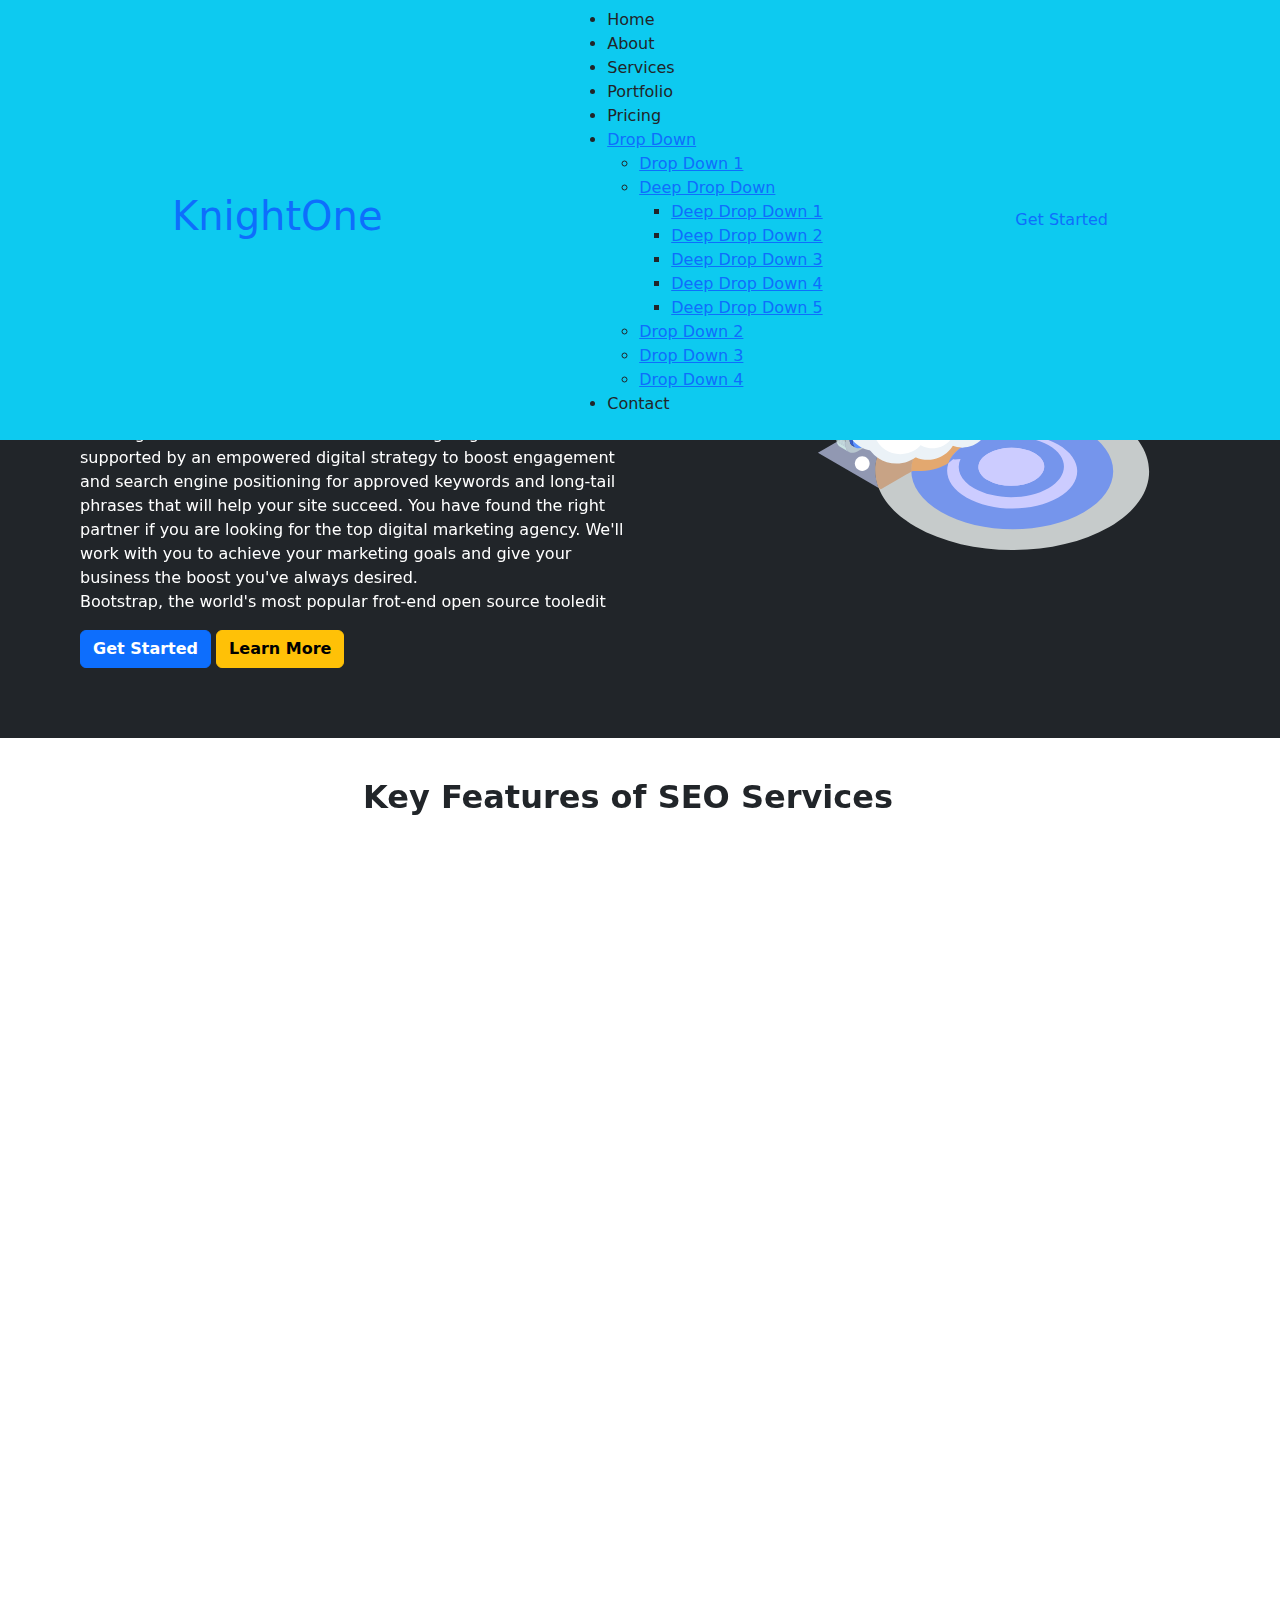
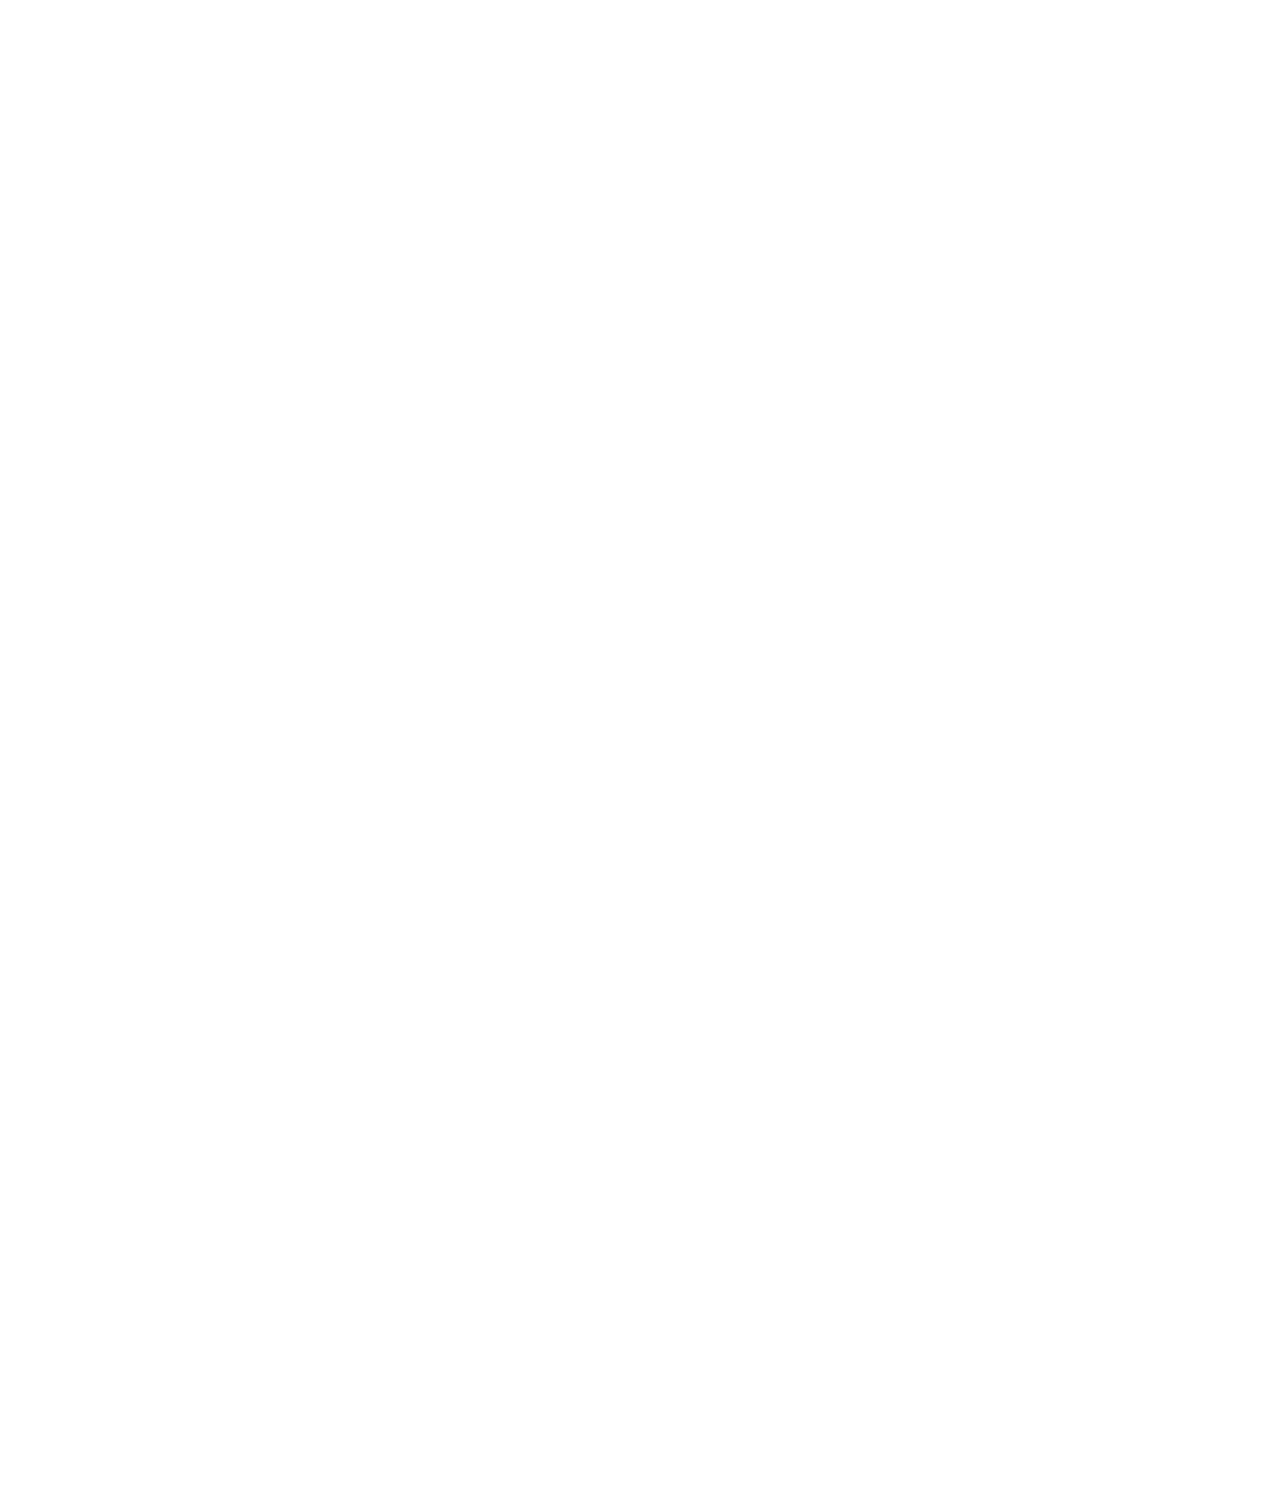
==== service.html @ 700dd072 "Add files via upload" ====
<!DOCTYPE html>
<html lang="en">
<head>
    <meta charset="UTF-8">
    <meta name="viewport" content="width=device-width, initial-scale=1.0">
    <title>Document</title>

      <!-- Favicons -->
  <!-- <link href="assets/img/favicon.png" rel="icon"> -->
  <!-- <link href="assets/img/apple-touch-icon.png" rel="apple-touch-icon"> -->

  <!-- Google Fonts -->
  <link href="https://fonts.googleapis.com/css?family=Open+Sans:300,300i,400,400i,600,600i,700,700i|Raleway:300,300i,400,400i,500,500i,600,600i,700,700i|Poppins:300,300i,400,400i,500,500i,600,600i,700,700i" rel="stylesheet">

  <!-- Vendor CSS Files -->
  <link href="assets/vendor/bootstrap/css/bootstrap.min.css" rel="stylesheet">
  <link href="assets/vendor/bootstrap-icons/bootstrap-icons.css" rel="stylesheet">
  <!-- <link href="assets/vendor/boxicons/css/boxicons.min.css" rel="stylesheet"> -->
  <!-- <link href="assets/vendor/glightbox/css/glightbox.min.css" rel="stylesheet"> -->
  <link href="assets/vendor/remixicon/remixicon.css" rel="stylesheet">
  <link href="assets/vendor/swiper/swiper-bundle.min.css" rel="stylesheet">

  <!-- Template Main CSS File -->
  <link href="assets/css/style.css" rel="stylesheet">

  <link rel="stylesheet" href="css/bootstrap.min.css">
  <link href="https://unpkg.com/aos@2.3.1/dist/aos.css" rel="stylesheet">
  <link rel="stylesheet" href="main.css">


  <script src="jquery.js"></script>
  <script src="https://cdn.lordicon.com/bhenfmcm.js"></script>
  <!-- <script src="https://unpkg.com/aos@2.3.1/dist/aos.js"></script> -->
 


</head>

<style>


/*--------------------------------------------------------------
# Features
--------------------------------------------------------------*/
.features .feature-box {
  padding: 24px 20px;
  box-shadow: 0px 0 30px rgba(1, 41, 112, 0.08);
  transition: 0.3s;
  height: 100%;
}

.features .feature-box h3 {
  font-size: 18px;
  color: #012970;
  font-weight: 700;
  margin: 0;
}

.features .feature-box i {
  line-height: 0;
  background: #ecf3ff;
  padding: 4px;
  margin-right: 10px;
  font-size: 24px;
  border-radius: 3px;
  transition: 0.3s;
}

.features .feature-box:hover i {
  background: #4154f1;
  color: #fff;
}

.features .feture-tabs {
  margin-top: 120px;
}

.features .feture-tabs h3 {
  color: #012970;
  font-weight: 700;
  font-size: 32px;
  margin-bottom: 10px;
}

@media (max-width: 768px) {
  .features .feture-tabs h3 {
    font-size: 28px;
  }
}

.features .feture-tabs .nav-pills {
  border-bottom: 1px solid #eee;
}

.features .feture-tabs .nav-link {
  background: none;
  text-transform: uppercase;
  font-size: 15px;
  font-weight: 600;
  color: #012970;
  padding: 12px 0;
  margin-right: 25px;
  margin-bottom: -2px;
  border-radius: 0;
}

.features .feture-tabs .nav-link.active {
  color: #4154f1;
  border-bottom: 3px solid #4154f1;
}

.features .feture-tabs .tab-content h4 {
  font-size: 18px;
  margin: 0;
  font-weight: 700;
  color: #012970;
}

.features .feture-tabs .tab-content i {
  font-size: 24px;
  line-height: 0;
  margin-right: 8px;
  color: #4154f1;
}

.features .feature-icons {
  margin-top: 120px;
}

.features .feature-icons h3 {
  color: #012970;
  font-weight: 700;
  font-size: 32px;
  margin-bottom: 20px;
  text-align: center;
}

@media (max-width: 768px) {
  .features .feature-icons h3 {
    font-size: 28px;
  }
}

.features .feature-icons .content .icon-box {
  display: flex;
}

.features .feature-icons .content .icon-box h4 {
  font-size: 20px;
  font-weight: 700;
  margin: 0 0 10px 0;
  color: #012970;
}

.features .feature-icons .content .icon-box i {
  font-size: 44px;
  line-height: 44px;
  color: #0245bc;
  margin-right: 15px;
}

.features .feature-icons .content .icon-box p {
  font-size: 15px;
  color: #848484;
}




/*--------------------------------------------------------------
# Services
--------------------------------------------------------------*/
.services .service-box {
  box-shadow: 0px 0 30px rgba(1, 41, 112, 0.08);
  height: 100%;
  padding: 60px 30px;
  text-align: center;
  transition: 0.3s;
  border-radius: 5px;
}

.services .service-box .icon {
  font-size: 36px;
  padding: 40px 20px;
  border-radius: 4px;
  position: relative;
  margin-bottom: 25px;
  display: inline-block;
  line-height: 0;
  transition: 0.3s;
}

.services .service-box h3 {
  color: #444444;
  font-weight: 700;
}

.services .service-box .read-more {
  display: inline-flex;
  align-items: center;
  justify-content: center;
  font-weight: 600;
  font-size: 16px;
  padding: 8px 20px;
}

.services .service-box .read-more i {
  line-height: 0;
  margin-left: 5px;
  font-size: 18px;
}

.services .service-box.blue {
  border-bottom: 3px solid #2db6fa;
}

.services .service-box.blue .icon {
  color: #2db6fa;
  background: #dbf3fe;
}

.services .service-box.blue .read-more {
  color: #2db6fa;
}

.services .service-box.blue:hover {
  background: #2db6fa;
}

.services .service-box.orange {
  border-bottom: 3px solid #f68c09;
}

.services .service-box.orange .icon {
  color: #f68c09;
  background: #fde3c4;
}

.services .service-box.orange .read-more {
  color: #f68c09;
}

.services .service-box.orange:hover {
  background: #f68c09;
}

.services .service-box.green {
  border-bottom: 3px solid #08da4e;
}

.services .service-box.green .icon {
  color: #08da4e;
  background: #cffddf;
}

.services .service-box.green .read-more {
  color: #08da4e;
}

.services .service-box.green:hover {
  background: #08da4e;
}

.services .service-box.red {
  border-bottom: 3px solid #e9222c;
}

.services .service-box.red .icon {
  color: #e9222c;
  background: #fef7f8;
}

.services .service-box.red .read-more {
  color: #e9222c;
}

.services .service-box.red:hover {
  background: #e9222c;
}

.services .service-box.purple {
  border-bottom: 3px solid #b50edf;
}

.services .service-box.purple .icon {
  color: #b50edf;
  background: #f8e4fd;
}

.services .service-box.purple .read-more {
  color: #b50edf;
}

.services .service-box.purple:hover {
  background: #b50edf;
}

.services .service-box.pink {
  border-bottom: 3px solid #f51f9c;
}

.services .service-box.pink .icon {
  color: #f51f9c;
  background: #feecf7;
}

.services .service-box.pink .read-more {
  color: #f51f9c;
}

.services .service-box.pink:hover {
  background: #f51f9c;
}

.services .service-box:hover h3,
.services .service-box:hover p,
.services .service-box:hover .read-more {
  color: #fff;
}

.services .service-box:hover .icon {
  background: #fff;
}
</style>


<body>
    
      <!-- ======= Header ======= -->
  <header id="header" class="fixed-top ">
    <div class="container-fluid bg-info" style="">

      <div class="row justify-content-center">
        <div class="col-xl-9 d-flex align-items-center justify-content-lg-between">
          <h1 class="logo me-auto me-lg-0"><a href="index.html" style="text-decoration: none;">KnightOne</a></h1>
          <!-- Uncomment below if you prefer to use an image logo -->
          <!-- <a href="index.html" class="logo me-auto me-lg-0"><img src="assets/img/logo.png" alt="" class="img-fluid"></a>-->

          <nav id="navbar" class="navbar order-last order-lg-0">
            <ul>
              <li><a class="nav-link scrollto active" href="#hero">Home</a></li>
              <li><a class="nav-link scrollto" href="#about">About</a></li>
              <li><a class="nav-link scrollto" href="#services">Services</a></li>
              <li><a class="nav-link scrollto " href="#portfolio">Portfolio</a></li>
              <li><a class="nav-link scrollto" href="#pricing">Pricing</a></li>
              <li class="dropdown"><a href="#"><span>Drop Down</span> <i class="bi bi-chevron-down"></i></a>
                <ul>
                  <li><a href="#">Drop Down 1</a></li>
                  <li class="dropdown"><a href="#"><span>Deep Drop Down</span> <i class="bi bi-chevron-right"></i></a>
                    <ul>
                      <li><a href="#">Deep Drop Down 1</a></li>
                      <li><a href="#">Deep Drop Down 2</a></li>
                      <li><a href="#">Deep Drop Down 3</a></li>
                      <li><a href="#">Deep Drop Down 4</a></li>
                      <li><a href="#">Deep Drop Down 5</a></li>
                    </ul>
                  </li>
                  <li><a href="#">Drop Down 2</a></li>
                  <li><a href="#">Drop Down 3</a></li>
                  <li><a href="#">Drop Down 4</a></li>
                </ul>
              </li>
              <li><a class="nav-link scrollto" href="#contact">Contact</a></li>
            </ul>
            <i class="bi bi-list mobile-nav-toggle"></i>
          </nav><!-- .navbar -->

          <a href="#about" class="get-started-btn scrollto" style="text-decoration: none;">Get Started</a>
        </div>
      </div>

    </div>
  </header><!-- End Header -->

    				
	<div class="container-fluid">
		<div class="row">
			
			<div class="col-sm-6 bg-dark" style="padding-bottom:70px; padding-left:80px; padding-top:100px;">
				<h1 class="text-white" style="margin-top:50px;" data-aos="slide-right" data-aos-delay="600" data-aos-duration="1000">SEO Services That Turn Your<br>Leads Into Genuine Customers</h1>

				<p class="text-white" style="font-size:16px;" data-aos="slide-left" data-aos-delay="600" data-aos-duration="1000">The greatest services are offered by the best SEO company in India, GC Digital, at competitive rates. We implemented the entire digital marketing plan, starting with conceptualization and ending with the last-degree execution. Our team uses cutting-edge SEO services supported by an empowered digital strategy to boost engagement and search engine positioning for approved keywords and long-tail phrases that will help your site succeed. You have found the right partner if you are looking for the top digital marketing agency. We'll work with you to achieve your marketing goals and give your business the boost you've always desired.<br>
					Bootstrap, the world's most popular frot-end open source tooledit</p>
				<a href="#" class="btn btn-primary" style="font-weight: 600;" data-aos="fade-left" data-aos-delay="600" data-aos-duration="1000">Get Started</a>
				<a href="#" class="btn btn-warning" style="font-weight: 600;" data-aos="fade-left" data-aos-delay="600" data-aos-duration="1000">Learn More</a> 
			</div>


			<div class="col-sm-6 bg-dark" style="padding-bottom:40px; padding-top:100px;" >
				<img src="img/SEO-Services.svg" alt="" height="450vh" width="100%" data-aos="slide-down" data-aos-delay="600" data-aos-duration="1000">
			</div>


            <div class="row" style="padding-top: 40px; padding-bottom: 20px;">
                <div class="col-12">
                  <center>
                    <h2 style="font-weight: 700; padding-bottom: 20px;" data-aos="zoom-in-down" data-aos-delay="100">Key Features of SEO Services</h2>
                    <h3 data-aos="zoom-in-up" data-aos-delay="100">Ratione mollitia eos ab laudantium rerum beatae quo</h3>
                  </center>
                </div>


                        <!-- Feature Icons -->
        <div class="row feature-icons" data-aos="fade-up">
         

          <div class="row">

            <div class="col-xl-4 text-center" data-aos="fade-right" data-aos-delay="1000">
              <img src="img/features-3.png" class="img-fluid p-4" alt="" style="  width: 100%;">
            </div>

            <div class="col-xl-8 d-flex content">

                <div class="row">

                  <div class="col-6" data-aos="zoom-in-up" data-aos-delay="500" data-aos-duration="1000">
                    <h2>Keyword Research</h2>
                    <p>Keyword research is the foremost step for a successful SEO campaign, as researching the keywords will assist you in higher recognizing your goal audience. That’s because keyword studies offer you a perception of what clients are looking for and the precise phrases and terms they use. At GC Digital, we help you to determine the strategic keywords to target the audience. At our platform, we provide you with specific search data in order to get relevant and strong content for your site. We always strive to focus on keyword data to hone the insights for a successful campaign.</p>
                  </div>
                  <div class="col-6" data-aos="zoom-in-down" data-aos-delay="500" data-aos-duration="1000">
                      <h2>Web Marketing Analytics</h2>
                      <p>Web marketing analytics is the tool for measuring, administering and analyzing marketing strategies to optimize its effectiveness and stand tall among its competitors. To get the knowledge and understanding of marketing analytics, marketers need to be technically efficient in their works. Being the best SEO Company in India, we at GC Digital understand how to target the audience and retain them, thus saving them time and money. Thus we can serve you with the best web marketing analytics that can</p>
                  </div>



                  <div class="col-6" data-aos="flip-down" data-aos-delay="500" data-aos-duration="1000">
                    <h2>Link Building</h2>
                    <p>At GC Digital, we carve out a solid strategy that assists you to earn high-quality links. We strongly focus on link building as it helps in- Getting a higher ranking on Google: – with a proper link-building strategy one can easily get good rankings in search results to achieve better results. Google will find new pages for your site: – with assisting technology if you want to increase your reach you have to build links to your site in order to assist Google to explore new pages to help you earn a higher ranking. Raising Reliability: – building links proves to be a significant factor in determining suitable rankings to your site thereby link building provides a platform of growth with an ultimate goal of raising reliability. Grasping Targeted Audience:- by increasing the number of high-quality links to your sites, you can easily grasp more audience and can expand your area of growth.</p>
                  </div>
                  <div class="col-6" data-aos="flip-up" data-aos-delay="500" data-aos-duration="1000">
                    <h2>Competitive Analysis</h2>
                    <p>Being the Top Digital Marketing Company, we focus on competitive analysis, which is executed to differentiate the characteristics and shortcomings of different marketplace players. Our crew of committed people will assist you to study your benchmarks, trap up with enterprise and marketplace trends, assist you in figuring out your strengths and weaknesses, replace your advertising and marketing mix, and refine your desires to make you live up to date on competitor’s marketplace position. Competitive analysis assists you in defining a competitive edge for sustainable growth. At GC Digital, we help you learn the basics of competitive analysis to create sustainable revenue and to identify your competition.</p>
                  </div>

                </div>

            </div>

            
            
            </div>
          </div>

        </div><!-- End Feature Icons -->

      </div>

    </section><!-- End Features Section -->




 <!-- ======= Services Section ======= -->
 <section id="services" class="services">

  <div class="container" data-aos="fade-up">

    <header class="section-header">
      <center>
      <h2 style="font-size: 60px; font-weight: 600;">Services</h2>
      <p>Veritatis et dolores facere numquam et praesentium</p>
    </center>
    </header>

    <div class="row gy-4">

      <div class="col-lg-4 col-md-6" data-aos="fade-up" data-aos-delay="200">
        <div class="service-box blue">
          <i class="ri-discuss-line icon"></i>
          <h3>Nesciunt Mete</h3>
          <p>Provident nihil minus qui consequatur non omnis maiores. Eos accusantium minus dolores iure perferendis tempore et consequatur.</p>
          <a href="#" class="read-more"><span>Read More</span> <i class="bi bi-arrow-right"></i></a>
        </div>
      </div>

      <div class="col-lg-4 col-md-6" data-aos="fade-up" data-aos-delay="300">
        <div class="service-box orange">
          <i class="ri-discuss-line icon"></i>
          <h3>Eosle Commodi</h3>
          <p>Ut autem aut autem non a. Sint sint sit facilis nam iusto sint. Libero corrupti neque eum hic non ut nesciunt dolorem.</p>
          <a href="#" class="read-more"><span>Read More</span> <i class="bi bi-arrow-right"></i></a>
        </div>
      </div>

      <div class="col-lg-4 col-md-6" data-aos="fade-up" data-aos-delay="400">
        <div class="service-box green">
          <i class="ri-discuss-line icon"></i>
          <h3>Ledo Markt</h3>
          <p>Ut excepturi voluptatem nisi sed. Quidem fuga consequatur. Minus ea aut. Vel qui id voluptas adipisci eos earum corrupti.</p>
          <a href="#" class="read-more"><span>Read More</span> <i class="bi bi-arrow-right"></i></a>
        </div>
      </div>

      <div class="col-lg-4 col-md-6" data-aos="fade-up" data-aos-delay="500">
        <div class="service-box red">
          <i class="ri-discuss-line icon"></i>
          <h3>Asperiores Commodi</h3>
          <p>Non et temporibus minus omnis sed dolor esse consequatur. Cupiditate sed error ea fuga sit provident adipisci neque.</p>
          <a href="#" class="read-more"><span>Read More</span> <i class="bi bi-arrow-right"></i></a>
        </div>
      </div>

      <div class="col-lg-4 col-md-6" data-aos="fade-up" data-aos-delay="600">
        <div class="service-box purple">
          <i class="ri-discuss-line icon"></i>
          <h3>Velit Doloremque.</h3>
          <p>Cumque et suscipit saepe. Est maiores autem enim facilis ut aut ipsam corporis aut. Sed animi at autem alias eius labore.</p>
          <a href="#" class="read-more"><span>Read More</span> <i class="bi bi-arrow-right"></i></a>
        </div>
      </div>

      <div class="col-lg-4 col-md-6" data-aos="fade-up" data-aos-delay="700">
        <div class="service-box pink">
          <i class="ri-discuss-line icon"></i>
          <h3>Dolori Architecto</h3>
          <p>Hic molestias ea quibusdam eos. Fugiat enim doloremque aut neque non et debitis iure. Corrupti recusandae ducimus enim.</p>
          <a href="#" class="read-more"><span>Read More</span> <i class="bi bi-arrow-right"></i></a>
        </div>
      </div>

    </div>

  </div>

</section><!-- End Services Section -->



<!-- ======= Footer ======= -->

    </div>


		</div>
	</div>
	   	
  <script src="https://unpkg.com/aos@2.3.1/dist/aos.js"></script>
  <script>
    AOS.init();
  </script>
</body>
</html>
---- main.css ----
.body {
  height: 600px;
  margin: 0;
  display: grid;
  grid-template-rows: 500px 100px;
  grid-template-columns: 1fr 30px 30px 30px 30px 30px 1fr;
  /* align-items: center; */
  justify-items: center;
}

main#carousel {
  grid-row: 1 / 6;
  grid-column: 1 / 8;
  width: 35vw;
  height: 500px;
  display: flex;
  align-items: center;
  justify-content: center;
  overflow: hidden;
  transform-style: preserve-3d;
  perspective: 600px;
  --items: 5;
  --middle: 3;
  --position: 1;
  pointer-events: none;
}

div.item {
  position: absolute;
  width: 300px;
  height: 400px;
  background-color: coral;
  --r: calc(var(--position) - var(--offset));
  --abs: max(calc(var(--r) * -1), var(--r));
  transition: all 0.25s linear;
  transform: rotateY(calc(-10deg * var(--r)))
    translateX(calc(-300px * var(--r)));
  z-index: calc((var(--position) - var(--abs)));
}







.item:nth-of-type(1) {
  --offset: 1;
  background-color: #90f1ef;
}
.item:nth-of-type(2) {
  --offset: 2;
  background-color: #ff70a6;
}
.item:nth-of-type(3) {
  --offset: 3;
  background-color: #ff9770;
}
.item:nth-of-type(4) {
  --offset: 4;
  background-color: #ffd670;
}
.item:nth-of-type(5) {
  --offset: 5;
  background-color: #e9ff70;
}

input:nth-of-type(1) {
  grid-column: 2 / 3;
  grid-row: 2 / 3;
}
input:nth-of-type(1):checked ~ main#carousel {
  --position: 1;
}

input:nth-of-type(2) {
  grid-column: 3 / 4;
  grid-row: 2 / 3;
}
input:nth-of-type(2):checked ~ main#carousel {
  --position: 2;
}

input:nth-of-type(3) {
  grid-column: 4 /5;
  grid-row: 2 / 3;
}
input:nth-of-type(3):checked ~ main#carousel {
  --position: 3;
}

input:nth-of-type(4) {
  grid-column: 5 / 6;
  grid-row: 2 / 3;
}
input:nth-of-type(4):checked ~ main#carousel {
  --position: 4;
}

input:nth-of-type(5) {
  grid-column: 6 / 7;
  grid-row: 2 / 3;
}
input:nth-of-type(5):checked ~ main#carousel {
  --position: 5;
}

/*--------------------------------------------------------------
# Plan & Packages
--------------------------------------------------------------*/

#packages
{
  margin-bottom: 30px;
}
.cf
{


}
.cf h2
{
  color: rgb(0, 0, 0);
  font-size: 42px;
  padding: 40px 0px;
  text-align: center;
  font-weight: 600;
}
.price-row
{
  width: 90%;
  max-width: 1100px;
  margin: auto;
  display: grid;
  grid-template-columns: repeat(auto-fit, minmax(250px, 1fr));
  grid-gap: 25px;
}
.price-col
{
  background: #1f283b;
  padding: 10% 15%;
  border-radius: 10px;
  color: #fff;
  text-align: center;
  margin-bottom: 30px;
}
.price-col p
{
  font-size: 22px;
}
.price-col h3
{
  font-size: 42px;
  margin: 20px 0px 40px;
  font-weight: 600;
}
.price-col h3 span
{
  font-size: 18px;

}
.price-col ul
{
  text-align: left;
  margin: 20px 0px;
  color: #ddd;
  list-style: none;
}
.price-col ul li
{
  margin: 15px 0px;
}

.price-col ul li::before
  {
    content: '\2022';
    color: #e33058;
    font-weight: bold;
    margin-right: 8px;
  }
  .price-col button
  {
    width: 100%;
    padding: 14px 0px;
    background: transparent;
    color: #fff;
    font-size: 15px;
    border: 1px solid #e33058;
    border-radius: 6px;
    margin-top: 30px;
    cursor: pointer;
    transition: 0.5s;
  }

  .price-col button:hover
  {
    background: #e33058;
  }

/* 
  #contact
{
  background-image: linear-gradient(rgba(62, 137, 130, 0.8),rgba(65, 63, 63, 0.8)),url('img/service7.jpg');
    background-size: cover;
    background-position: center;
    color: #efefef !important;
    padding-top: 40px;
}

.form-control, .form-select
{
  border: 2px solid #ef005d;
}
#contact label
{
  font-weight: 600;
} */
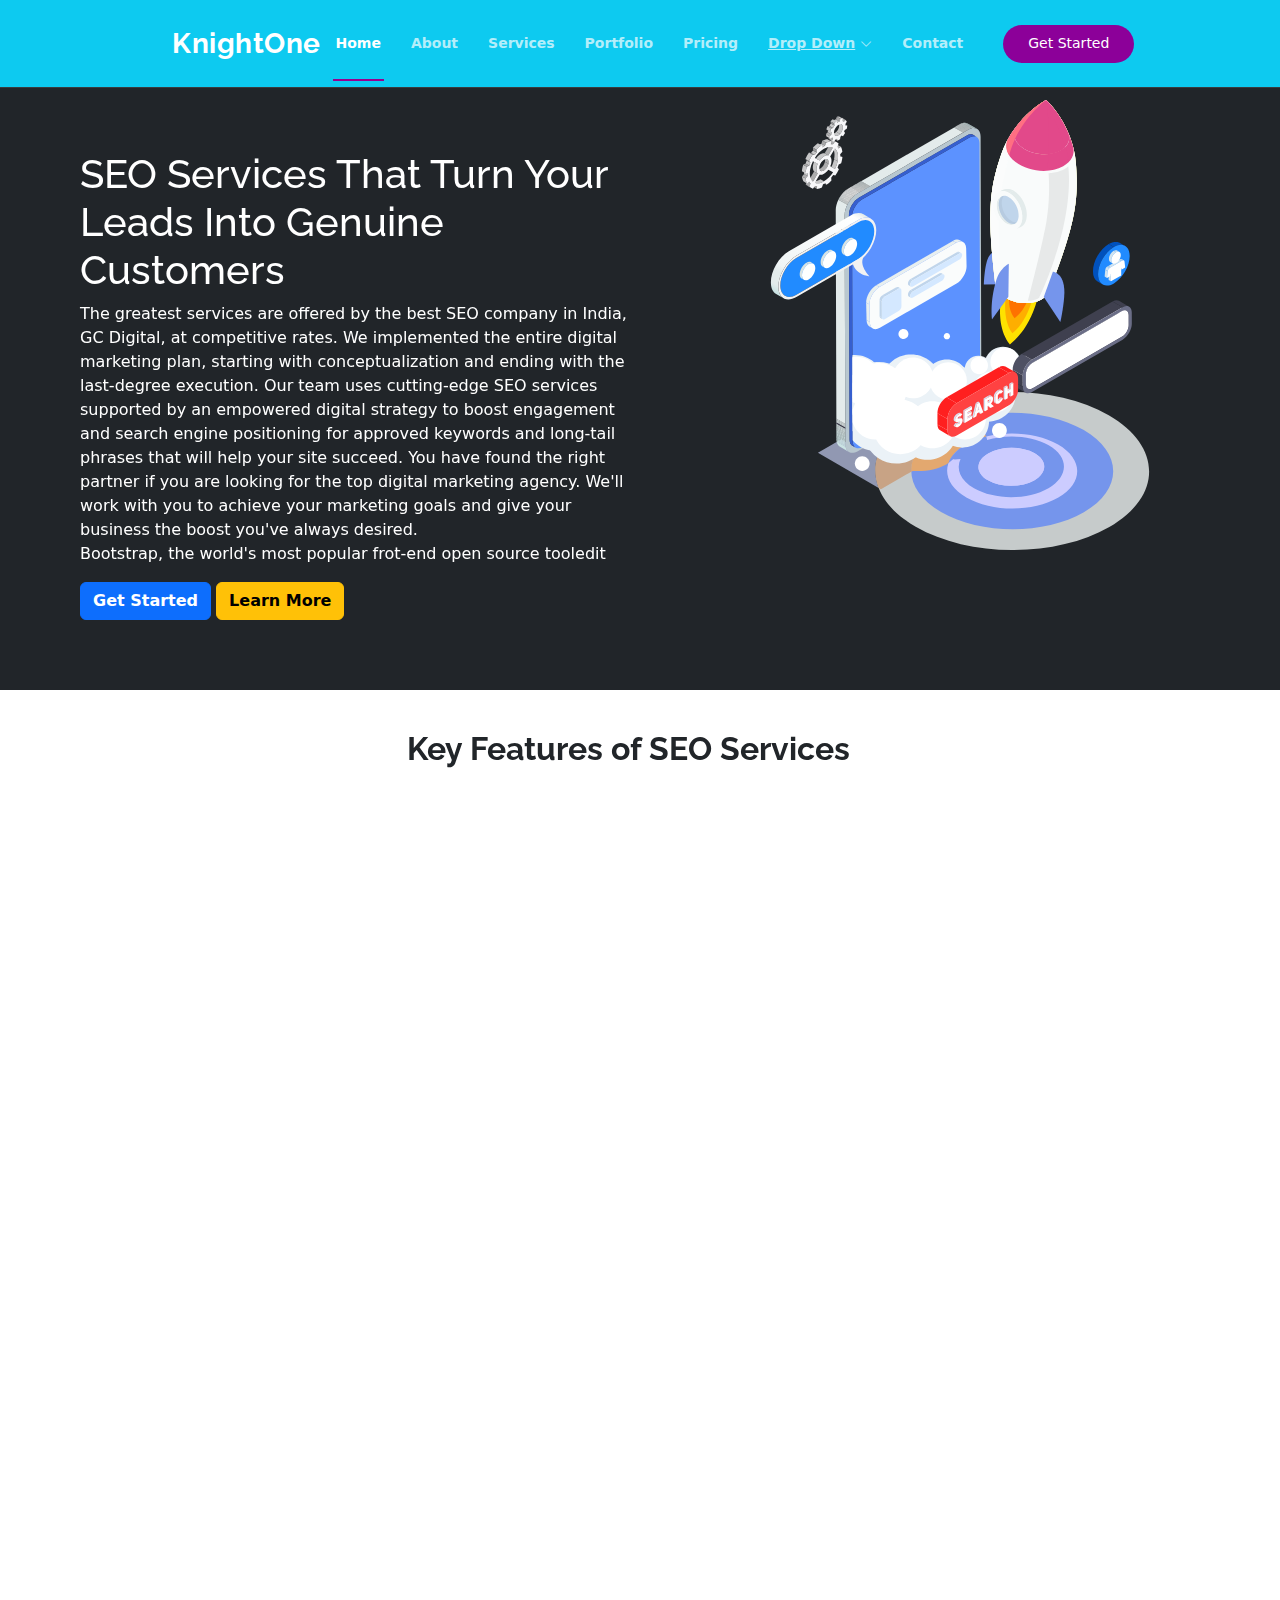
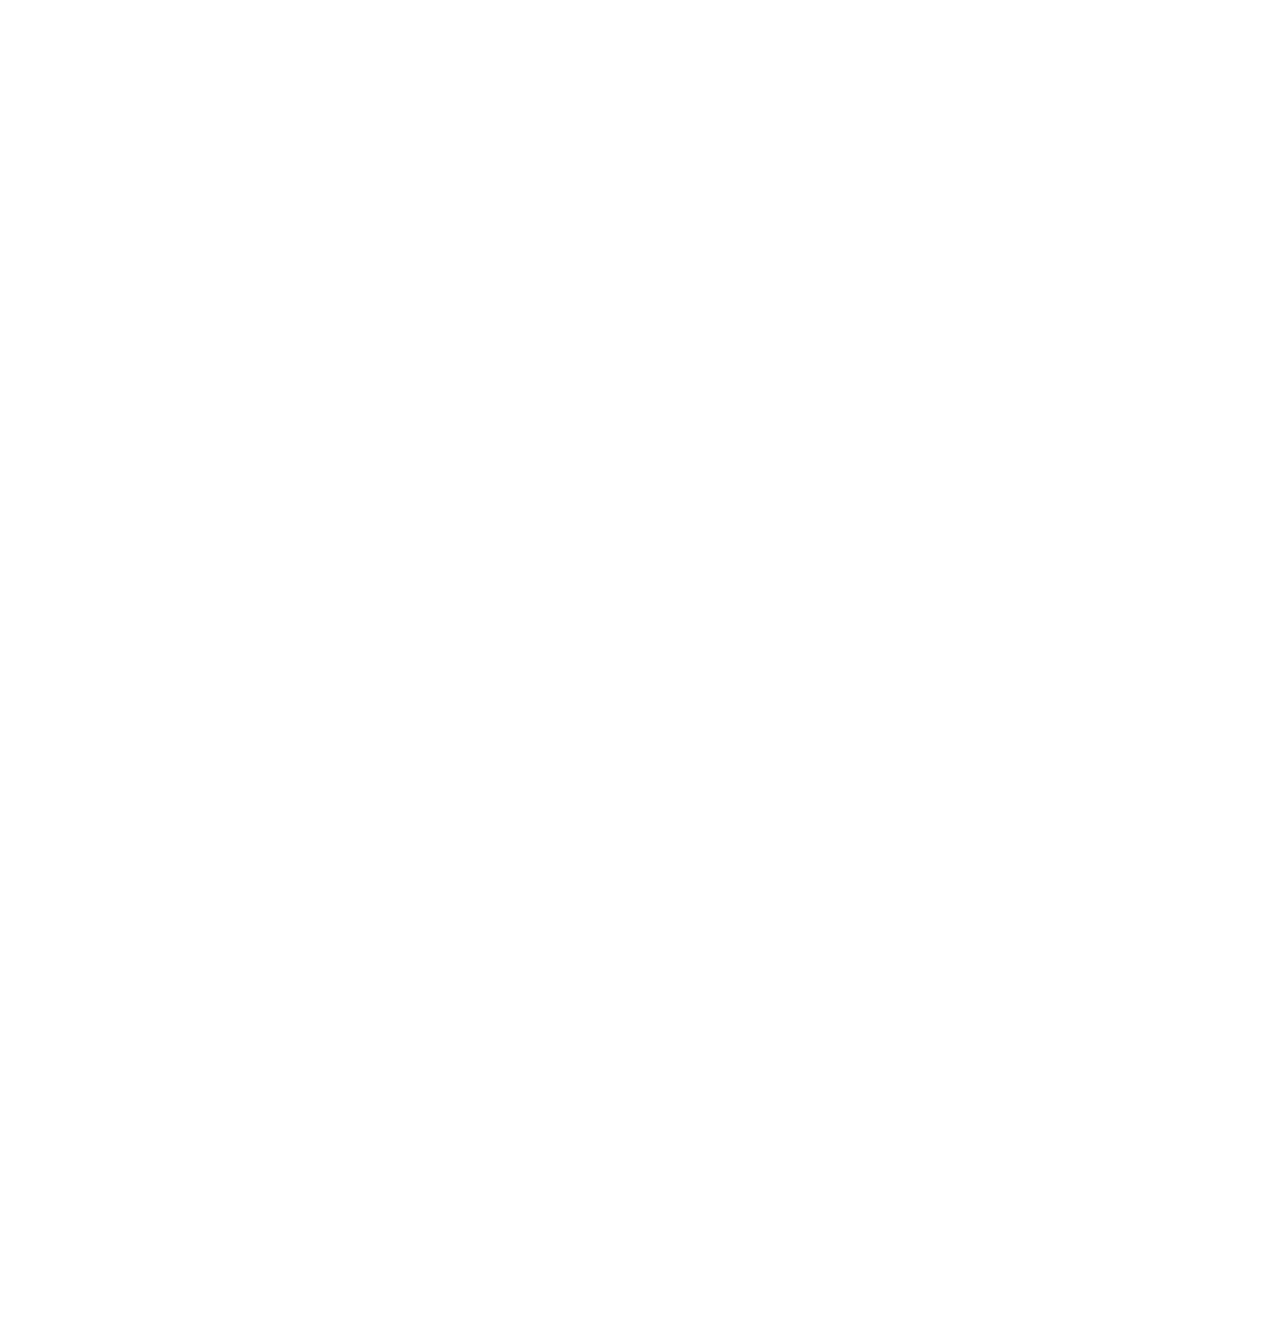
==== commit 6c01fd9e: "Update service.html" ====
--- a/service.html
+++ b/service.html
@@ -13,15 +13,15 @@
   <link href="https://fonts.googleapis.com/css?family=Open+Sans:300,300i,400,400i,600,600i,700,700i|Raleway:300,300i,400,400i,500,500i,600,600i,700,700i|Poppins:300,300i,400,400i,500,500i,600,600i,700,700i" rel="stylesheet">
 
   <!-- Vendor CSS Files -->
-  <link href="assets/vendor/bootstrap/css/bootstrap.min.css" rel="stylesheet">
-  <link href="assets/vendor/bootstrap-icons/bootstrap-icons.css" rel="stylesheet">
+  <link href="vendor/bootstrap/css/bootstrap.min.css" rel="stylesheet">
+  <link href="vendor/bootstrap-icons/bootstrap-icons.css" rel="stylesheet">
   <!-- <link href="assets/vendor/boxicons/css/boxicons.min.css" rel="stylesheet"> -->
   <!-- <link href="assets/vendor/glightbox/css/glightbox.min.css" rel="stylesheet"> -->
-  <link href="assets/vendor/remixicon/remixicon.css" rel="stylesheet">
-  <link href="assets/vendor/swiper/swiper-bundle.min.css" rel="stylesheet">
+  <link href="vendor/remixicon/remixicon.css" rel="stylesheet">
+  <link href="vendor/swiper/swiper-bundle.min.css" rel="stylesheet">
 
   <!-- Template Main CSS File -->
-  <link href="assets/css/style.css" rel="stylesheet">
+  <link href="css/style.css" rel="stylesheet">
 
   <link rel="stylesheet" href="css/bootstrap.min.css">
   <link href="https://unpkg.com/aos@2.3.1/dist/aos.css" rel="stylesheet">
@@ -338,9 +338,9 @@
 
           <nav id="navbar" class="navbar order-last order-lg-0">
             <ul>
-              <li><a class="nav-link scrollto active" href="#hero">Home</a></li>
+              <li><a class="nav-link scrollto active" href="index.html">Home</a></li>
               <li><a class="nav-link scrollto" href="#about">About</a></li>
-              <li><a class="nav-link scrollto" href="#services">Services</a></li>
+              <li><a class="nav-link scrollto" href="service.html">Services</a></li>
               <li><a class="nav-link scrollto " href="#portfolio">Portfolio</a></li>
               <li><a class="nav-link scrollto" href="#pricing">Pricing</a></li>
               <li class="dropdown"><a href="#"><span>Drop Down</span> <i class="bi bi-chevron-down"></i></a>
@@ -541,4 +541,4 @@
     AOS.init();
   </script>
 </body>
-</html>+</html>
--- a/css/style.css
+++ b/css/style.css
@@ -0,0 +1,1594 @@
+/**
+* Template Name: KnightOne
+* Updated: Mar 10 2023 with Bootstrap v5.2.3
+* Template URL: https://bootstrapmade.com/knight-simple-one-page-bootstrap-template/
+* Author: BootstrapMade.com
+* License: https://bootstrapmade.com/license/
+*/
+
+/*--------------------------------------------------------------
+# General
+--------------------------------------------------------------*/
+body {
+  font-family: "Open Sans", sans-serif;
+  color: #444444;
+}
+
+a {
+  color: #009961;
+  text-decoration: none;
+}
+
+a:hover {
+  color: #00cc81;
+  text-decoration: none;
+}
+
+h1,
+h2,
+h3,
+h4,
+h5,
+h6 {
+  font-family: "Raleway", sans-serif;
+}
+
+/*--------------------------------------------------------------
+# Preloader
+--------------------------------------------------------------*/
+#preloader {
+  position: fixed;
+  top: 0;
+  left: 0;
+  right: 0;
+  bottom: 0;
+  z-index: 9999;
+  overflow: hidden;
+  background: #fff;
+}
+
+#preloader:before {
+  content: "";
+  position: fixed;
+  top: calc(50% - 30px);
+  left: calc(50% - 30px);
+  border: 6px solid #009961;
+  border-top-color: #fff;
+  border-bottom-color: #fff;
+  border-radius: 50%;
+  width: 60px;
+  height: 60px;
+  animation: animate-preloader 1s linear infinite;
+}
+
+@keyframes animate-preloader {
+  0% {
+    transform: rotate(0deg);
+  }
+
+  100% {
+    transform: rotate(360deg);
+  }
+}
+
+/*--------------------------------------------------------------
+# Back to top button
+--------------------------------------------------------------*/
+.back-to-top {
+  position: fixed;
+  visibility: hidden;
+  opacity: 0;
+  right: 15px;
+  bottom: 15px;
+  z-index: 996;
+  background: #009961;
+  width: 40px;
+  height: 40px;
+  border-radius: 50px;
+  transition: all 0.4s;
+}
+
+.back-to-top i {
+  font-size: 28px;
+  color: #fff;
+  line-height: 0;
+}
+
+.back-to-top:hover {
+  background: #00c27b;
+  color: #fff;
+}
+
+.back-to-top.active {
+  visibility: visible;
+  opacity: 1;
+}
+
+/*--------------------------------------------------------------
+# Header
+--------------------------------------------------------------*/
+#header {
+  transition: all 0.5s;
+  z-index: 997;
+  border-bottom: 1px solid rgba(255, 255, 255, 0.1);
+}
+
+#header.header-scrolled,
+#header.header-inner-pages {
+  background: rgba(40, 40, 40, 0.9);
+}
+
+#header .logo {
+  font-size: 28px;
+  margin: 0;
+  padding: 0;
+  line-height: 1;
+  font-weight: 700;
+  letter-spacing: 0.5px;
+}
+
+#header .logo a {
+  color: #fff;
+}
+
+#header .logo img {
+  max-height: 40px;
+}
+
+@media (max-width: 992px) {
+  #header {
+    border: 0;
+    padding: 15px 0;
+  }
+}
+
+/* Get Startet Button */
+.get-started-btn {
+  margin-left: 25px;
+  background: #8c0099;
+  color: #fff;
+  border-radius: 50px;
+  padding: 8px 25px 9px 25px;
+  white-space: nowrap;
+  transition: 0.3s;
+  font-size: 14px;
+  display: inline-block;
+}
+
+.get-started-btn:hover {
+  background: #b30095;
+  color: #fff;
+}
+
+@media (max-width: 992px) {
+  .get-started-btn {
+    margin: 0 15px 0 0;
+    padding: 6px 18px;
+  }
+}
+
+/*--------------------------------------------------------------
+# Navigation Menu
+--------------------------------------------------------------*/
+/**
+* Desktop Navigation 
+*/
+.navbar {
+  padding: 0;
+}
+
+.navbar ul {
+  margin: 0;
+  padding: 0;
+  display: flex;
+  list-style: none;
+  align-items: center;
+}
+
+.navbar li {
+  position: relative;
+}
+
+.navbar>ul>li {
+  position: relative;
+  white-space: nowrap;
+  margin: 0 12px;
+}
+
+.navbar a,
+.navbar a:focus {
+  display: flex;
+  align-items: center;
+  justify-content: space-between;
+  padding: 25px 3px;
+  font-size: 14px;
+  font-weight: 600;
+  color: rgba(255, 255, 255, 0.7);
+  white-space: nowrap;
+  transition: 0.3s;
+  position: relative;
+}
+
+.navbar a i,
+.navbar a:focus i {
+  font-size: 12px;
+  line-height: 0;
+  margin-left: 5px;
+}
+
+.navbar>ul>li>a:before {
+  content: "";
+  position: absolute;
+  width: 100%;
+  height: 2px;
+  bottom: -2px;
+  left: 0;
+  background-color: #99008f;
+  visibility: hidden;
+  width: 0px;
+  transition: all 0.3s ease-in-out 0s;
+}
+
+.navbar a:hover:before,
+.navbar li:hover>a:before,
+.navbar .active:before {
+  visibility: visible;
+  width: 100%;
+}
+
+.navbar a:hover,
+.navbar .active,
+.navbar .active:focus,
+.navbar li:hover>a {
+  color: #fff;
+}
+
+.navbar .dropdown ul {
+  display: block;
+  position: absolute;
+  left: 0;
+  top: calc(100% + 30px);
+  margin: 0;
+  padding: 10px 0;
+  z-index: 99;
+  opacity: 0;
+  visibility: hidden;
+  background: #fff;
+  box-shadow: 0px 0px 30px rgba(127, 137, 161, 0.25);
+  transition: 0.3s;
+  border-top: 2px solid #990070;
+}
+
+.navbar .dropdown ul li {
+  min-width: 200px;
+}
+
+.navbar .dropdown ul a {
+  padding: 10px 20px;
+  font-size: 14px;
+  text-transform: none;
+  font-weight: 500;
+  color: #282828;
+}
